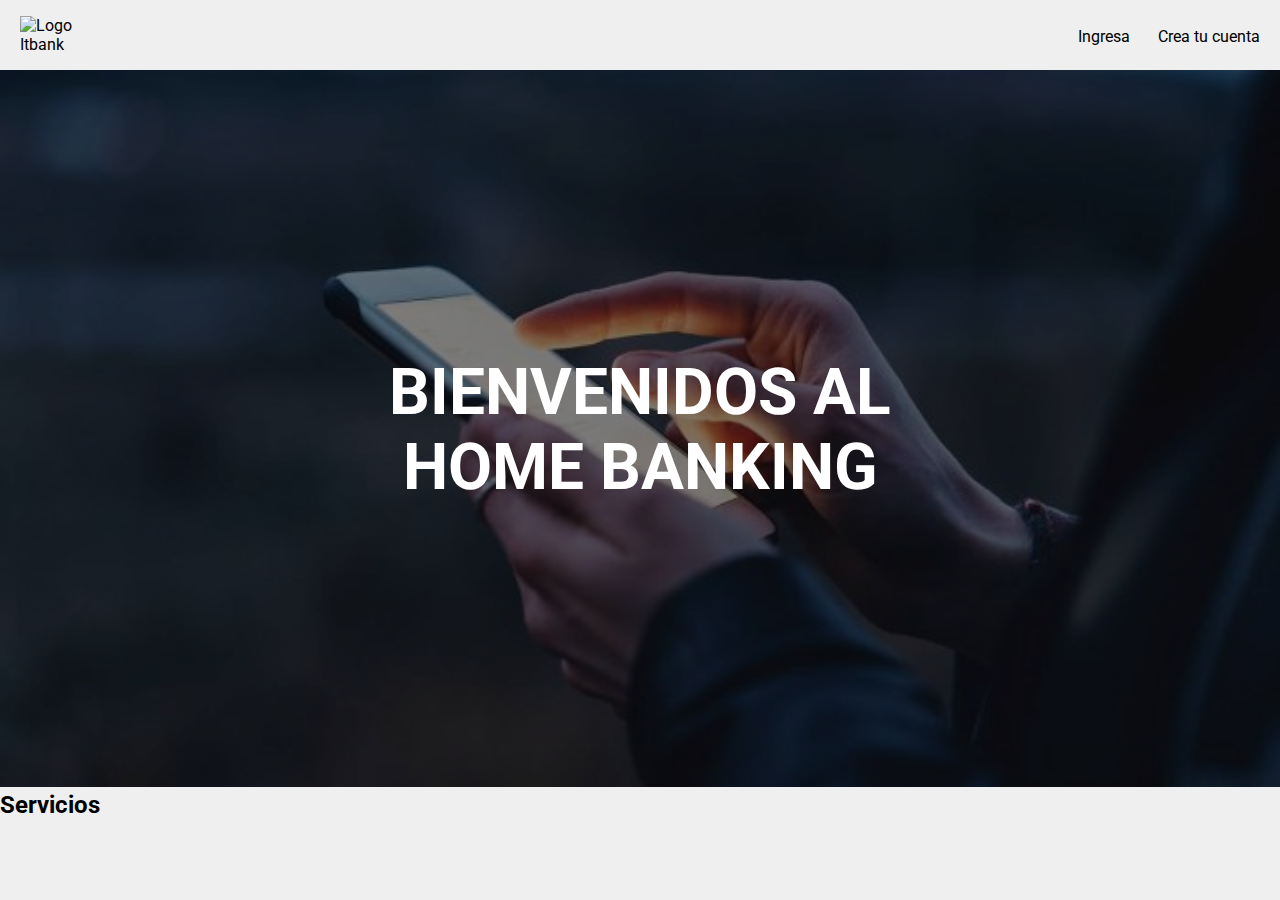
==== home.html @ 5426a6d9 "Co-authored-by: insertGG <insertGG@users.noreply.github.com> Co-authored-by: cvidal98 <cvidal98@user" ====
<!DOCTYPE html>
<html lang="en">
  <head>
    <link rel="preconnect" href="https://fonts.googleapis.com" />
    <link rel="preconnect" href="https://fonts.gstatic.com" crossorigin />
    <link
      href="https://fonts.googleapis.com/css2?family=Roboto:wght@300;400;700&display=swap"
      rel="stylesheet"
    />
    <meta charset="UTF-8" />
    <meta http-equiv="X-UA-Compatible" content="IE=edge" />
    <meta name="viewport" content="width=device-width, initial-scale=1.0" />
    <link rel="stylesheet" href="home.css" />
    <title>Home</title>
  </head>
  <body>
    <!----- Header ----->

    <header>
      <nav class="nav-links">
        <img src="imagenes/itbank-logo.png" alt="Logo Itbank" />
        <ul>
          <li><a href=""></a>Ingresa</li>
          <li><a href=""></a>Crea tu cuenta</li>
        </ul>
      </nav>
    </header>

    <!----- Imagen con texto ----->

    <div class="container">
      <img src="Imagenes/Celular.jpg" alt="Persona con el celular" />
      <h1 class="text">BIENVENIDOS AL<br />HOME BANKING</h1>
    </div>

    <!----- Containers de informacion ----->

    <div class="info-container">
      <h2>Servicios</h2>
    </div>
  </body>
</html>
---- home.css ----
/* Regla general */
* {
  font-family: "Roboto", sans-serif;
  margin: 0;
  padding: 0;
}

body {
  background-color: #efefef;
}

/* Header */

header {
  background-color: #efefef;
}

header nav img {
  width: 5rem;
  height: auto;
  position: relative;
  padding: 8px 12px;
  float: left;
}

nav {
  display: flex;
  top: 0;
  padding: 0.5rem;
  justify-content: space-between;
  align-items: center;
}

nav ul {
  text-align: right;
}

nav ul li {
  list-style: none;
  display: inline-block;
  padding: 8px 12px;
  position: relative;
}

.nav-links ul li a {
  color: #fff;
  text-decoration: none;
  font-size: 23px;
}

.nav-links ul li::after {
  content: "";
  width: 0%;
  height: 2px;
  background: #000;
  display: block;
  margin: auto;
  transition: 0.5s;
}

.nav-links ul li:hover::after {
  width: 100%;
}

/* Imagen con texto */

body div img {
  width: 100%;
  height: auto;
  filter: brightness(50%);
}

.container {
  position: relative;
  text-align: center;
  color: white;
}

.text {
  position: absolute;
  top: 50%;
  left: 50%;
  transform: translate(-50%, -50%);
  font-size: 4rem;
}

/* Containers de informacion */
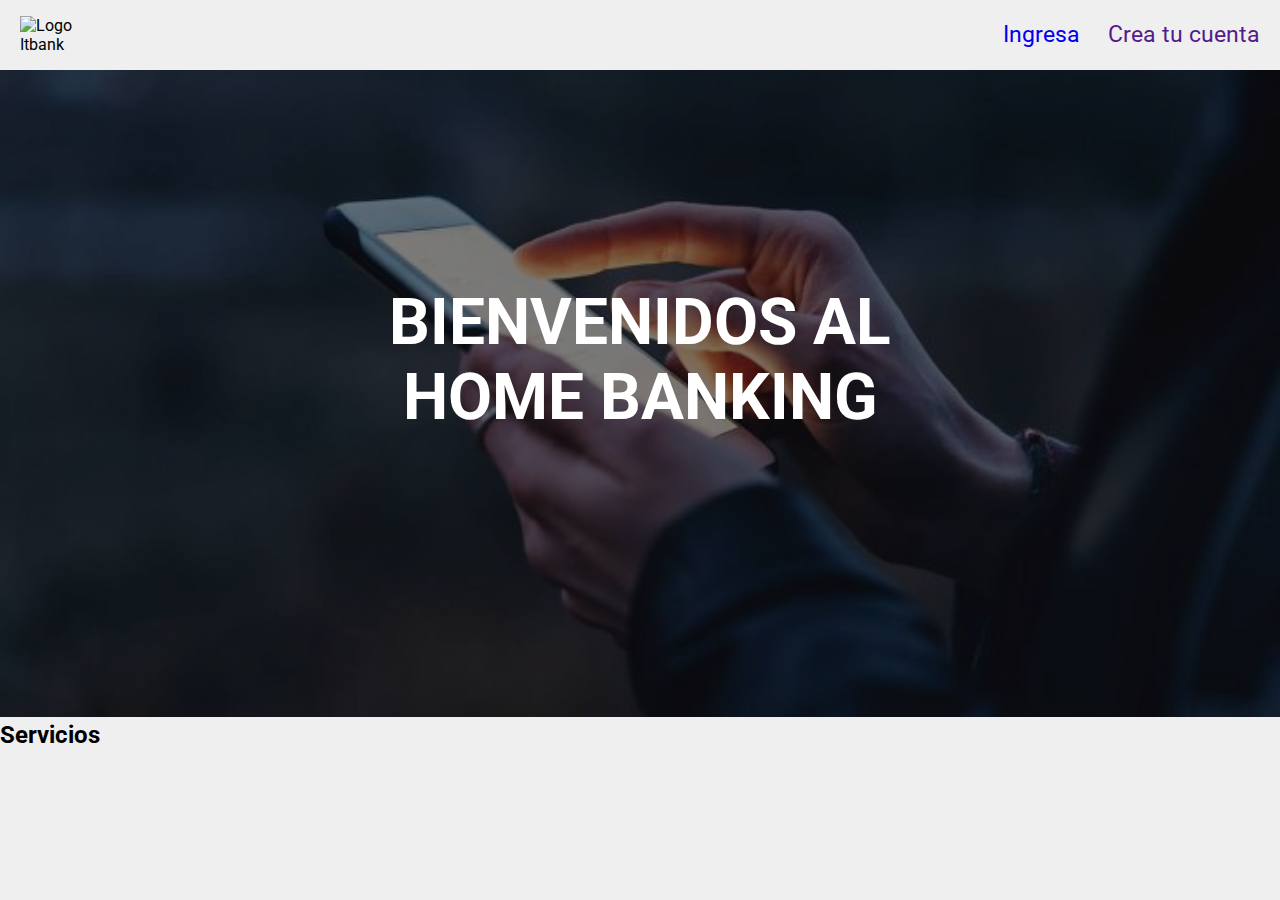
==== commit 01730afa: "nav fijo" ====
--- a/home.html
+++ b/home.html
@@ -20,8 +20,12 @@
       <nav class="nav-links">
         <img src="imagenes/itbank-logo.png" alt="Logo Itbank" />
         <ul>
-          <li><a href=""></a>Ingresa</li>
-          <li><a href=""></a>Crea tu cuenta</li>
+          <li>
+            <a href="login.html">Ingresa</a>
+            <!--cambio-->
+          </li>
+          <li><a href="">Crea tu cuenta</a></li>
+          <!--cambio-->
         </ul>
       </nav>
     </header>
--- a/home.css
+++ b/home.css
@@ -13,6 +13,9 @@
 
 header {
   background-color: #efefef;
+  width: 100%;
+  position: fixed;
+  z-index: 100;
 }
 
 header nav img {
@@ -43,7 +46,7 @@
 }
 
 .nav-links ul li a {
-  color: #fff;
+  /* color: #fff; */
   text-decoration: none;
   font-size: 23px;
 }
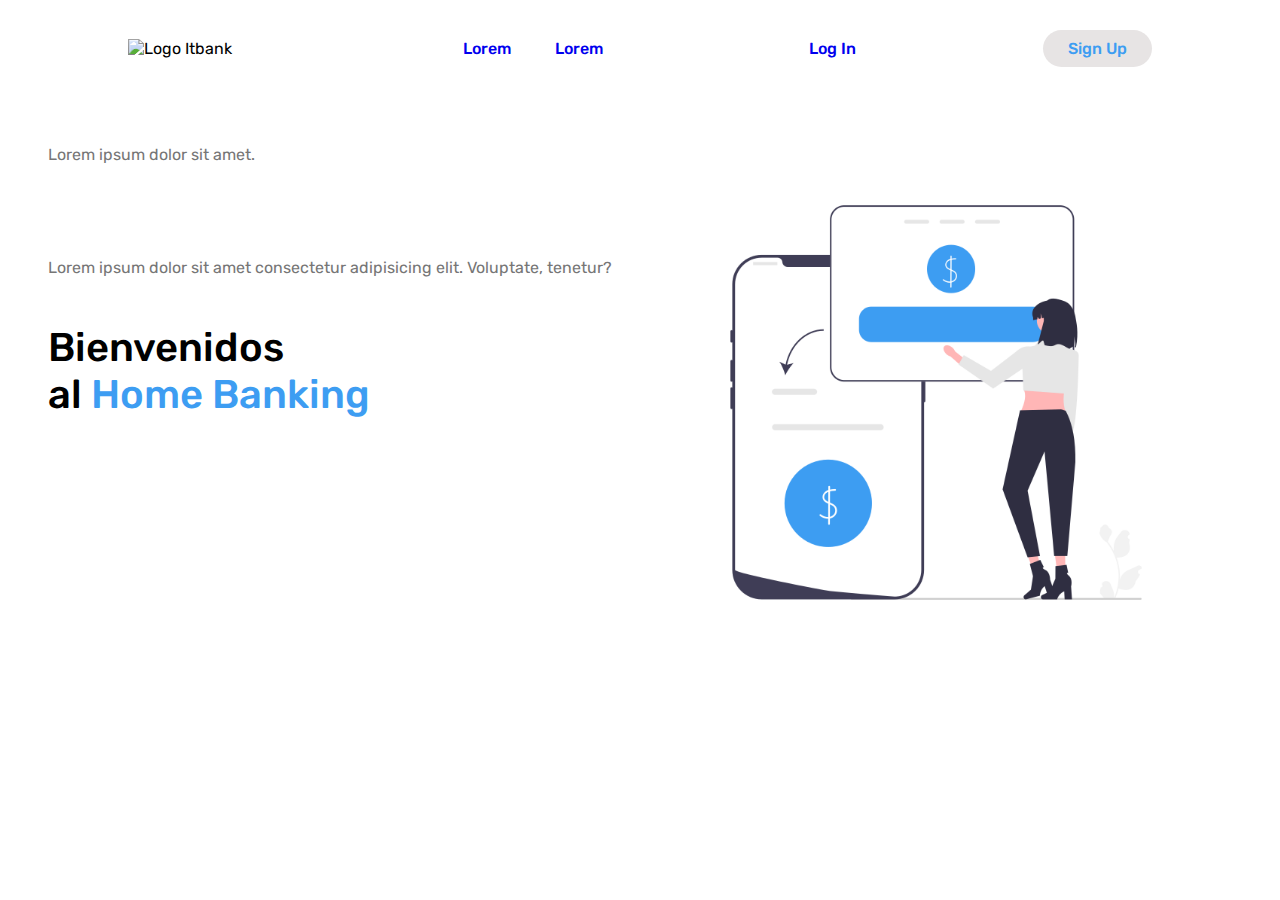
==== commit 53ed174f: "Subo nuevo diseno pagina main (Sin terminar)" ====
--- a/home.html
+++ b/home.html
@@ -4,7 +4,7 @@
     <link rel="preconnect" href="https://fonts.googleapis.com" />
     <link rel="preconnect" href="https://fonts.gstatic.com" crossorigin />
     <link
-      href="https://fonts.googleapis.com/css2?family=Roboto:wght@300;400;700&display=swap"
+      href="https://fonts.googleapis.com/css2?family=Rubik:wght@300;400;500;600&display=swap"
       rel="stylesheet"
     />
     <meta charset="UTF-8" />
@@ -17,30 +17,31 @@
     <!----- Header ----->
 
     <header>
-      <nav class="nav-links">
-        <img src="imagenes/itbank-logo.png" alt="Logo Itbank" />
-        <ul>
+      <img src="imagenes/itbank-logo.png" alt="Logo Itbank" />
+      <nav>
+        <ul class="nav-links">
           <li>
-            <a href="login.html">Ingresa</a>
-            <!--cambio-->
+            <a href="#">Lorem</a>
           </li>
-          <li><a href="">Crea tu cuenta</a></li>
-          <!--cambio-->
+          <li><a href="#">Lorem</a></li>
         </ul>
       </nav>
+      <a href="#">Log In</a>
+      <a href="login.html"><button>Sign Up</button></a>
     </header>
 
     <!----- Imagen con texto ----->
 
     <div class="container">
-      <img src="Imagenes/Celular.jpg" alt="Persona con el celular" />
-      <h1 class="text">BIENVENIDOS AL<br />HOME BANKING</h1>
-    </div>
-
-    <!----- Containers de informacion ----->
-
-    <div class="info-container">
-      <h2>Servicios</h2>
+      <img src="Imagenes/Transferencia.png" alt="Persona con el celular" />
+      <div class="text-container">
+        <p>Lorem ipsum dolor sit amet.</p>
+        <h1 class="text">Bienvenidos<br />al <span>Home Banking</span></h1>
+        <p>
+          Lorem ipsum dolor sit amet consectetur adipisicing elit. Voluptate,
+          tenetur?
+        </p>
+      </div>
     </div>
   </body>
 </html>
--- a/home.css
+++ b/home.css
@@ -1,90 +1,100 @@
 /* Regla general */
 * {
-  font-family: "Roboto", sans-serif;
+  font-family: "Rubik", sans-serif;
   margin: 0;
   padding: 0;
+  box-sizing: border-box;
 }
 
 body {
-  background-color: #efefef;
+  background-color: #fff;
 }
 
 /* Header */
 
 header {
-  background-color: #efefef;
-  width: 100%;
-  position: fixed;
-  z-index: 100;
-}
-
-header nav img {
-  width: 5rem;
-  height: auto;
-  position: relative;
-  padding: 8px 12px;
-  float: left;
-}
-
-nav {
   display: flex;
-  top: 0;
-  padding: 0.5rem;
+  padding: 30px 10%;
   justify-content: space-between;
   align-items: center;
 }
 
-nav ul {
-  text-align: right;
+header img {
+  width: 8rem;
+  height: auto;
+  position: relative;
+  float: left;
 }
 
-nav ul li {
-  list-style: none;
-  display: inline-block;
-  padding: 8px 12px;
-  position: relative;
+li,
+a,
+button {
+  text-align: right;
+  font-weight: 500;
+  font-size: 16px;
+  text-decoration: none;
 }
 
-.nav-links ul li a {
-  /* color: #fff; */
-  text-decoration: none;
-  font-size: 23px;
+.nav-links {
+  list-style: none;
 }
 
-.nav-links ul li::after {
-  content: "";
-  width: 0%;
-  height: 2px;
-  background: #000;
-  display: block;
-  margin: auto;
-  transition: 0.5s;
+.nav-links li {
+  display: inline-block;
+  padding: 0px 20px;
 }
 
-.nav-links ul li:hover::after {
-  width: 100%;
+.nav-links li a {
+  transition: all 0.3s ease 0s;
+}
+
+.nav-links li a:visited {
+  color: #000;
+}
+
+.nav-links li a:hover {
+  color: #3d9df2;
+}
+
+button {
+  padding: 9px 25px;
+  background-color: rgb(231, 228, 228);
+  color: #3d9df2;
+  border: none;
+  border-radius: 50px;
+  cursor: pointer;
+  transition: all 0.3s ease 0s;
+}
+
+button:hover {
+  background-color: #3d9df2;
+  color: #fff;
 }
 
 /* Imagen con texto */
 
 body div img {
-  width: 100%;
+  width: 50%;
   height: auto;
-  filter: brightness(50%);
+  float: right;
 }
 
 .container {
-  position: relative;
-  text-align: center;
-  color: white;
+  padding: 3rem;
 }
 
 .text {
-  position: absolute;
-  top: 50%;
-  left: 50%;
-  transform: translate(-50%, -50%);
-  font-size: 4rem;
+  position: relative;
+  font-size: 40px;
+  color: #000;
+  font-weight: 500;
+  top: 10rem;
 }
 
-/* Containers de informacion */
+.text span {
+  color: #3d9df2;
+}
+
+.container p {
+  color: #767676;
+}
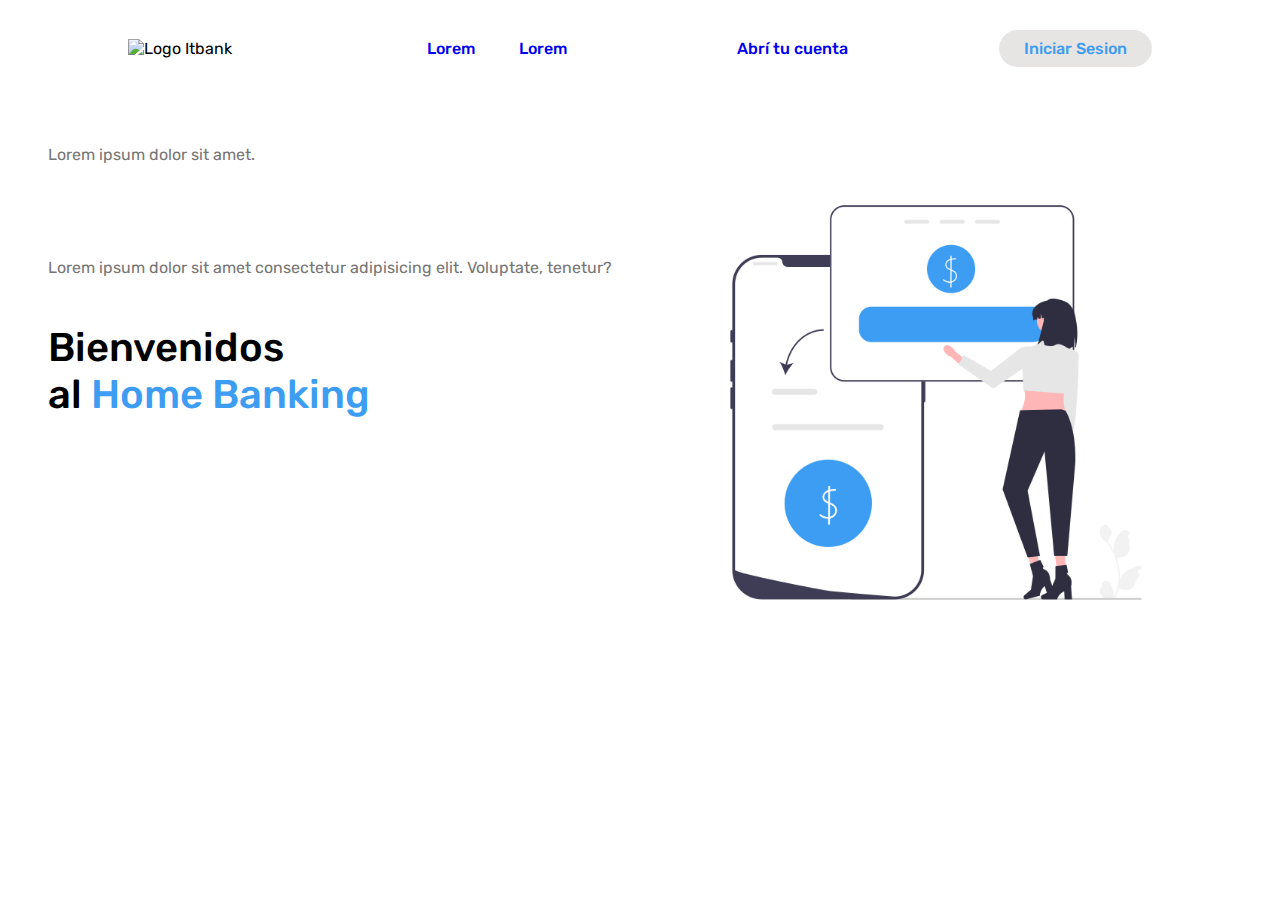
==== commit 445a443c: "Correción Link Iniciar Sesión" ====
--- a/home.html
+++ b/home.html
@@ -11,7 +11,7 @@
     <meta http-equiv="X-UA-Compatible" content="IE=edge" />
     <meta name="viewport" content="width=device-width, initial-scale=1.0" />
     <link rel="stylesheet" href="home.css" />
-    <title>Home</title>
+    <title>Home | ITBANK</title>
   </head>
   <body>
     <!----- Header ----->
@@ -26,8 +26,8 @@
           <li><a href="#">Lorem</a></li>
         </ul>
       </nav>
-      <a href="#">Log In</a>
-      <a href="login.html"><button>Sign Up</button></a>
+      <a href="#">Abrí tu cuenta</a>
+      <a href="login.html"><button>Iniciar Sesion</button></a>
     </header>
 
     <!----- Imagen con texto ----->
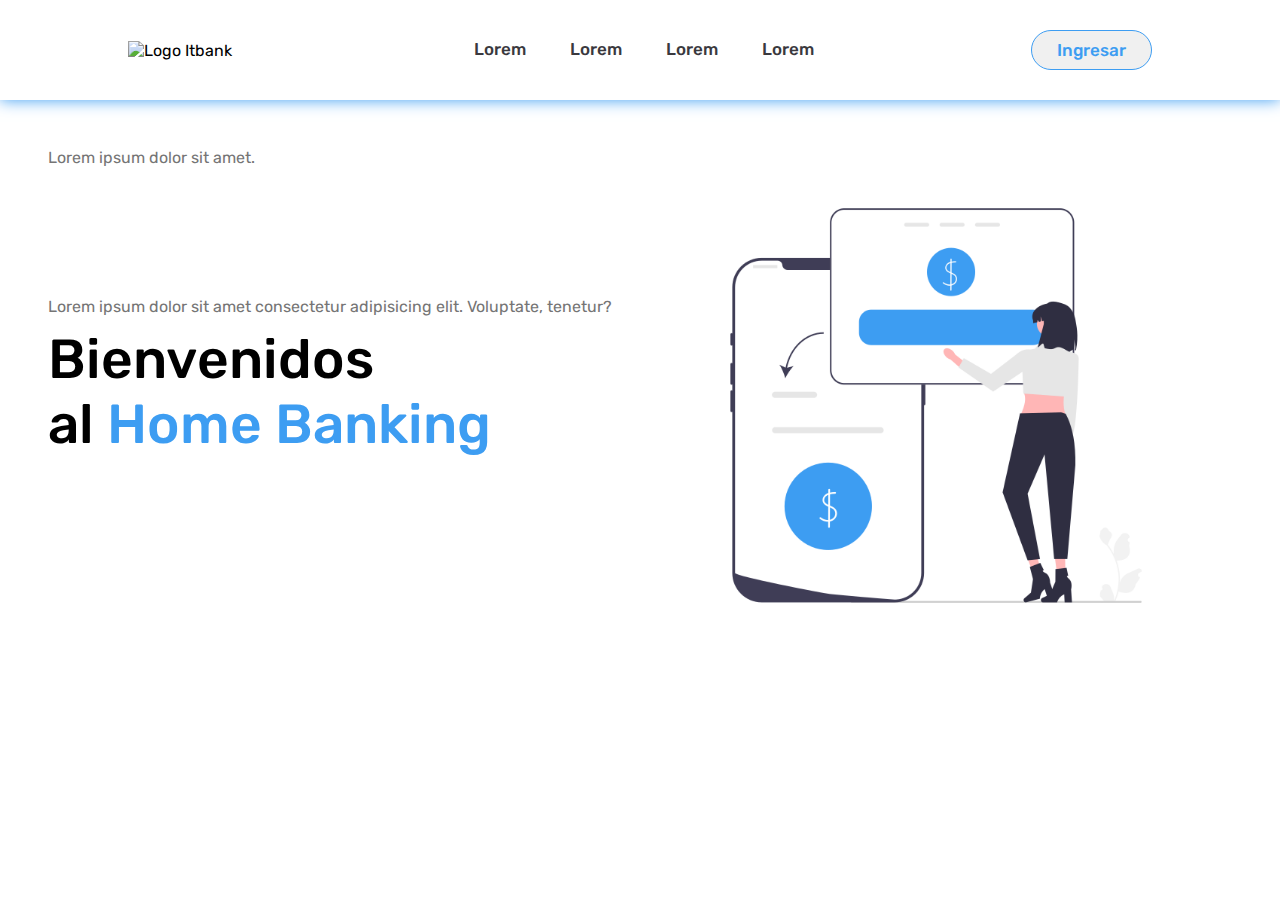
==== commit 4945ba37: "Subo nuevo diseno con Nav terminado" ====
--- a/home.html
+++ b/home.html
@@ -11,23 +11,22 @@
     <meta http-equiv="X-UA-Compatible" content="IE=edge" />
     <meta name="viewport" content="width=device-width, initial-scale=1.0" />
     <link rel="stylesheet" href="home.css" />
-    <title>Home | ITBANK</title>
+    <title>Home</title>
   </head>
   <body>
     <!----- Header ----->
 
     <header>
-      <img src="imagenes/itbank-logo.png" alt="Logo Itbank" />
+      <img src="imagenes/itbank-logoceleste.png" alt="Logo Itbank" />
       <nav>
         <ul class="nav-links">
-          <li>
-            <a href="#">Lorem</a>
-          </li>
+          <li><a href="#">Lorem</a></li>
+          <li><a href="#">Lorem</a></li>
+          <li><a href="#">Lorem</a></li>
           <li><a href="#">Lorem</a></li>
         </ul>
       </nav>
-      <a href="#">Abrí tu cuenta</a>
-      <a href="login.html"><button>Iniciar Sesion</button></a>
+      <a href="login.html"><button>Ingresar</button></a>
     </header>
 
     <!----- Imagen con texto ----->
@@ -43,5 +42,9 @@
         </p>
       </div>
     </div>
+
+    <!----- Footer ----->
+
+    <footer></footer>
   </body>
 </html>
--- a/home.css
+++ b/home.css
@@ -17,6 +17,7 @@
   padding: 30px 10%;
   justify-content: space-between;
   align-items: center;
+  box-shadow: 0px 0px 15px rgba(61, 157, 242, 1);
 }
 
 header img {
@@ -31,7 +32,7 @@
 button {
   text-align: right;
   font-weight: 500;
-  font-size: 16px;
+  font-size: 17px;
   text-decoration: none;
 }
 
@@ -45,22 +46,39 @@
 }
 
 .nav-links li a {
+  color: #3a393e;
   transition: all 0.3s ease 0s;
 }
 
 .nav-links li a:visited {
-  color: #000;
+  color: #3a393e;
 }
+
+/* Animacion Nav */
 
 .nav-links li a:hover {
   color: #3d9df2;
 }
 
+.nav-links li a::after {
+  content: "";
+  width: 0%;
+  height: 2px;
+  background: #000;
+  display: block;
+  margin: auto;
+  transition: 0.5s;
+}
+
+.nav-links li a:hover::after {
+  width: 100%;
+}
+
 button {
   padding: 9px 25px;
-  background-color: rgb(231, 228, 228);
+  background-color: rgb(240, 240, 240);
   color: #3d9df2;
-  border: none;
+  border: 1px solid #3d9df2;
   border-radius: 50px;
   cursor: pointer;
   transition: all 0.3s ease 0s;
@@ -85,7 +103,7 @@
 
 .text {
   position: relative;
-  font-size: 40px;
+  font-size: 55px;
   color: #000;
   font-weight: 500;
   top: 10rem;
@@ -96,5 +114,5 @@
 }
 
 .container p {
-  color: #767676;
+  color: #757575;
 }
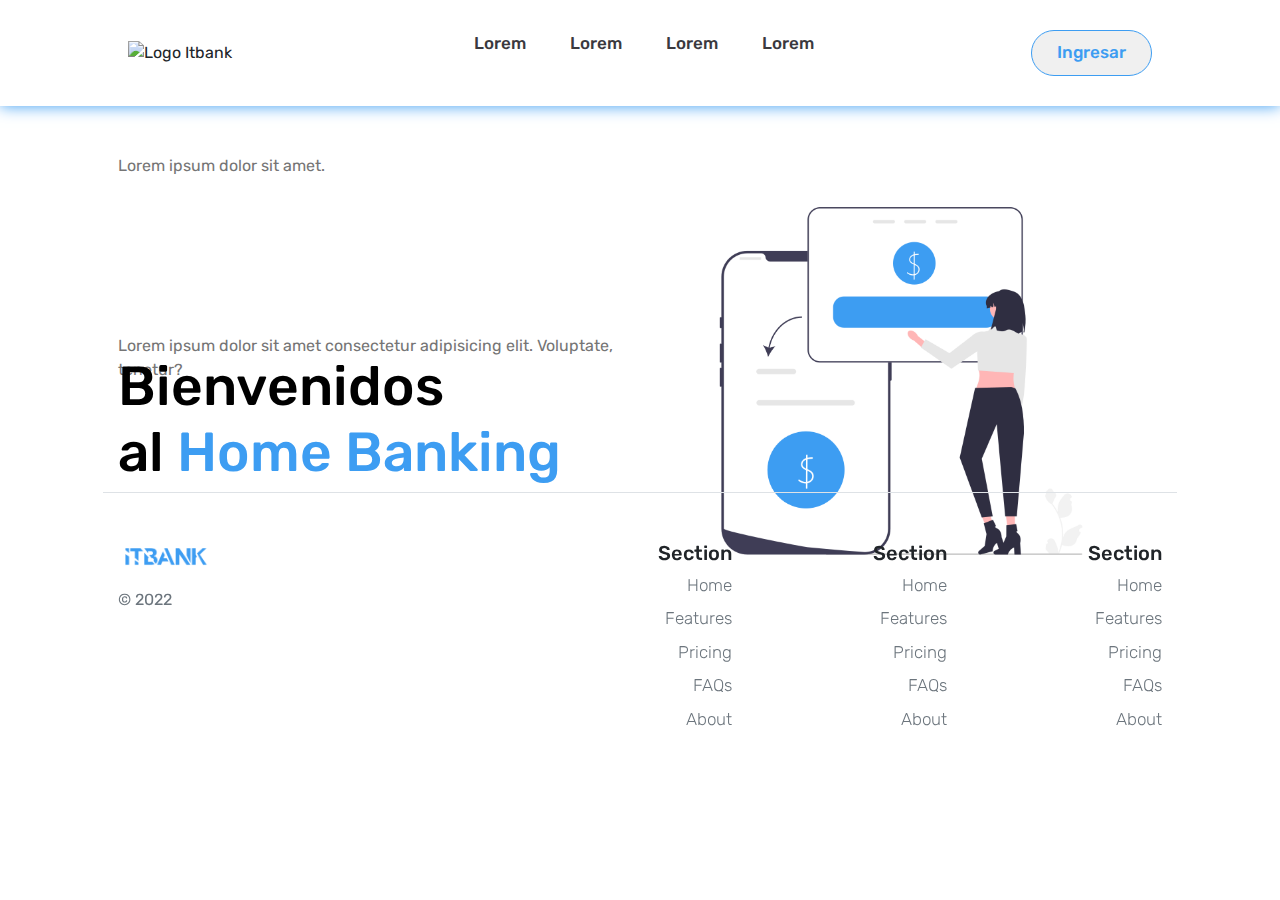
==== commit f2f5b922: "Subo Footer terminado" ====
--- a/home.html
+++ b/home.html
@@ -7,11 +7,17 @@
       href="https://fonts.googleapis.com/css2?family=Rubik:wght@300;400;500;600&display=swap"
       rel="stylesheet"
     />
+    <link
+      rel="stylesheet"
+      href="https://cdn.jsdelivr.net/npm/bootstrap@4.0.0/dist/css/bootstrap.min.css"
+      integrity="sha384-Gn5384xqQ1aoWXA+058RXPxPg6fy4IWvTNh0E263XmFcJlSAwiGgFAW/dAiS6JXm"
+      crossorigin="anonymous"
+    />
     <meta charset="UTF-8" />
     <meta http-equiv="X-UA-Compatible" content="IE=edge" />
     <meta name="viewport" content="width=device-width, initial-scale=1.0" />
     <link rel="stylesheet" href="home.css" />
-    <title>Home</title>
+    <title>Home | ITBANK</title>
   </head>
   <body>
     <!----- Header ----->
@@ -45,6 +51,93 @@
 
     <!----- Footer ----->
 
-    <footer></footer>
+    <div class="container fixed-bottom">
+      <footer
+        class="row row-cols-1 row-cols-sm-2 row-cols-md-5 py-5 my-5 border-top"
+      >
+        <div class="col mb-3">
+          <a
+            href="/"
+            class="d-flex align-items-center mb-3 link-dark text-decoration-none"
+          >
+            <img
+              class="bi me-2"
+              width="40"
+              height="32"
+              src="Imagenes/itbank-logoceleste.png"
+              alt="Itbank Logo"
+            />
+          </a>
+          <p class="text-muted">&copy; 2022</p>
+        </div>
+
+        <div class="col mb-3"></div>
+
+        <div class="col mb-3">
+          <h5 class="text-right">Section</h5>
+          <ul class="nav flex-column">
+            <li class="nav-item mb-2">
+              <a href="#" class="nav-link p-0 text-muted">Home</a>
+            </li>
+            <li class="nav-item mb-2">
+              <a href="#" class="nav-link p-0 text-muted">Features</a>
+            </li>
+            <li class="nav-item mb-2">
+              <a href="#" class="nav-link p-0 text-muted">Pricing</a>
+            </li>
+            <li class="nav-item mb-2">
+              <a href="#" class="nav-link p-0 text-muted">FAQs</a>
+            </li>
+            <li class="nav-item mb-2">
+              <a href="#" class="nav-link p-0 text-muted">About</a>
+            </li>
+          </ul>
+        </div>
+
+        <div class="col mb-3">
+          <h5 class="text-right">Section</h5>
+          <ul class="nav flex-column">
+            <li class="nav-item mb-2">
+              <a href="#" class="nav-link p-0 text-muted">Home</a>
+            </li>
+            <li class="nav-item mb-2">
+              <a href="#" class="nav-link p-0 text-muted">Features</a>
+            </li>
+            <li class="nav-item mb-2">
+              <a href="#" class="nav-link p-0 text-muted">Pricing</a>
+            </li>
+            <li class="nav-item mb-2">
+              <a href="#" class="nav-link p-0 text-muted">FAQs</a>
+            </li>
+            <li class="nav-item mb-2">
+              <a href="#" class="nav-link p-0 text-muted">About</a>
+            </li>
+          </ul>
+        </div>
+
+        <div class="col mb-3">
+          <h5 class="text-right">Section</h5>
+          <ul class="nav flex-column">
+            <li class="nav-item mb-2">
+              <a href="#" class="nav-link p-0 text-muted">Home</a>
+            </li>
+            <li class="nav-item mb-2">
+              <a href="#" class="nav-link p-0 text-muted">Features</a>
+            </li>
+            <li class="nav-item mb-2">
+              <a href="#" class="nav-link p-0 text-muted">Pricing</a>
+            </li>
+            <li class="nav-item mb-2">
+              <a href="#" class="nav-link p-0 text-muted">FAQs</a>
+            </li>
+            <li class="nav-item mb-2">
+              <a href="#" class="nav-link p-0 text-muted">About</a>
+            </li>
+          </ul>
+        </div>
+      </footer>
+    </div>
+
+    <script src="../assets/dist/js/bootstrap.bundle.min.js"></script>
   </body>
 </html>
--- a/home.css
+++ b/home.css
@@ -116,3 +116,9 @@
 .container p {
   color: #757575;
 }
+
+/* Footer */
+
+.flex-column li a {
+  font-weight: 300;
+}
